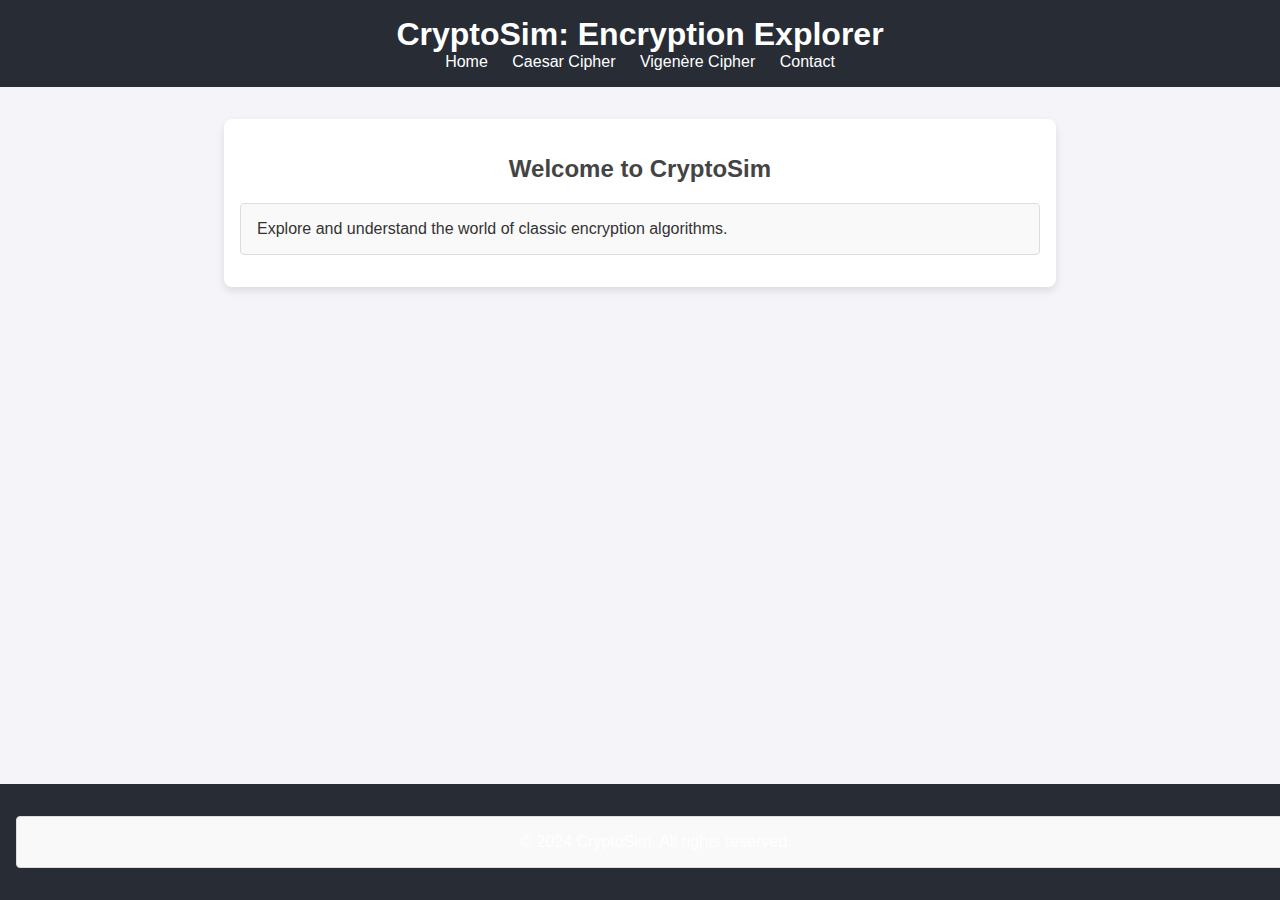
==== p/index.html @ e35a2c0e "First commit" ====
<!DOCTYPE html>
<html lang="en">
<head>
  <meta charset="UTF-8">
  <meta name="viewport" content="width=device-width, initial-scale=1.0">
  <title>CryptoSim: Encryption Explorer</title>
  <link rel="stylesheet" href="s.css">
</head>
<body>
  <header>
    <h1>CryptoSim: Encryption Explorer</h1>
    <nav>
      <ul>
        <li><a href="index.html">Home</a></li>
        <li><a href="caesar.html">Caesar Cipher</a></li>
        <li><a href="vigenere.html">Vigenère Cipher</a></li>
        <li><a href="contact.html">Contact</a></li>
      </ul>
    </nav>
  </header>
  <main>
    <section>
      <h2>Welcome to CryptoSim</h2>
      <p>Explore and understand the world of classic encryption algorithms.</p>
    </section>
  </main>
  <footer>
    <p>&copy; 2024 CryptoSim. All rights reserved.</p>
  </footer>
</body>
</html>
---- p/s.css ----
/* General Styles */
body {
    font-family: Arial, sans-serif;
    background-color: #f4f4f9;
    color: #333;
    margin: 0;
    padding: 0;
  }
  
  header {
    background-color: #282c34;
    color: #fff;
    padding: 1rem;
    text-align: center;
  }
  
  header h1 {
    margin: 0;
    font-size: 2rem;
  }
  
  header nav ul {
    list-style: none;
    padding: 0;
    margin: 0;
  }
  
  header nav ul li {
    display: inline;
    margin: 0 10px;
  }
  
  header nav ul li a {
    color: white;
    text-decoration: none;
  }
  
  main {
    max-width: 800px;
    margin: 2rem auto;
    padding: 1rem;
    background-color: #fff;
    border-radius: 8px;
    box-shadow: 0 4px 8px rgba(0, 0, 0, 0.1);
  }
  
  main h2 {
    text-align: center;
    color: #444;
  }
  
  label {
    display: block;
    margin: 1rem 0 0.5rem;
    font-weight: bold;
  }
  
  input {
    width: 100%;
    padding: 0.5rem;
    margin-bottom: 1rem;
    border: 1px solid #ccc;
    border-radius: 4px;
    font-size: 1rem;
  }
  
  button {
    display: inline-block;
    background-color: #007BFF;
    color: white;
    border: none;
    padding: 0.5rem 1rem;
    font-size: 1rem;
    border-radius: 4px;
    cursor: pointer;
    margin-right: 0.5rem;
  }
  
  button:hover {
    background-color: #0056b3;
  }
  
  h3 {
    margin-top: 2rem;
    color: #444;
  }
  
  p {
    background-color: #f9f9f9;
    padding: 1rem;
    border: 1px solid #ddd;
    border-radius: 4px;
    word-wrap: break-word;
  }
  
  /* Footer Styles */
  footer {
    background-color: #282c34;
    color: white;
    text-align: center;
    padding: 1rem;
    position: fixed;
    bottom: 0;
    width: 100%;
  }
  
  /* Responsive Design */
  @media (max-width: 768px) {
    body {
      font-size: 14px;
    }
  
    main {
      margin: 1rem;
      padding: 1rem;
    }
  
    button {
      width: 100%;
      margin-bottom: 0.5rem;
    }
  }
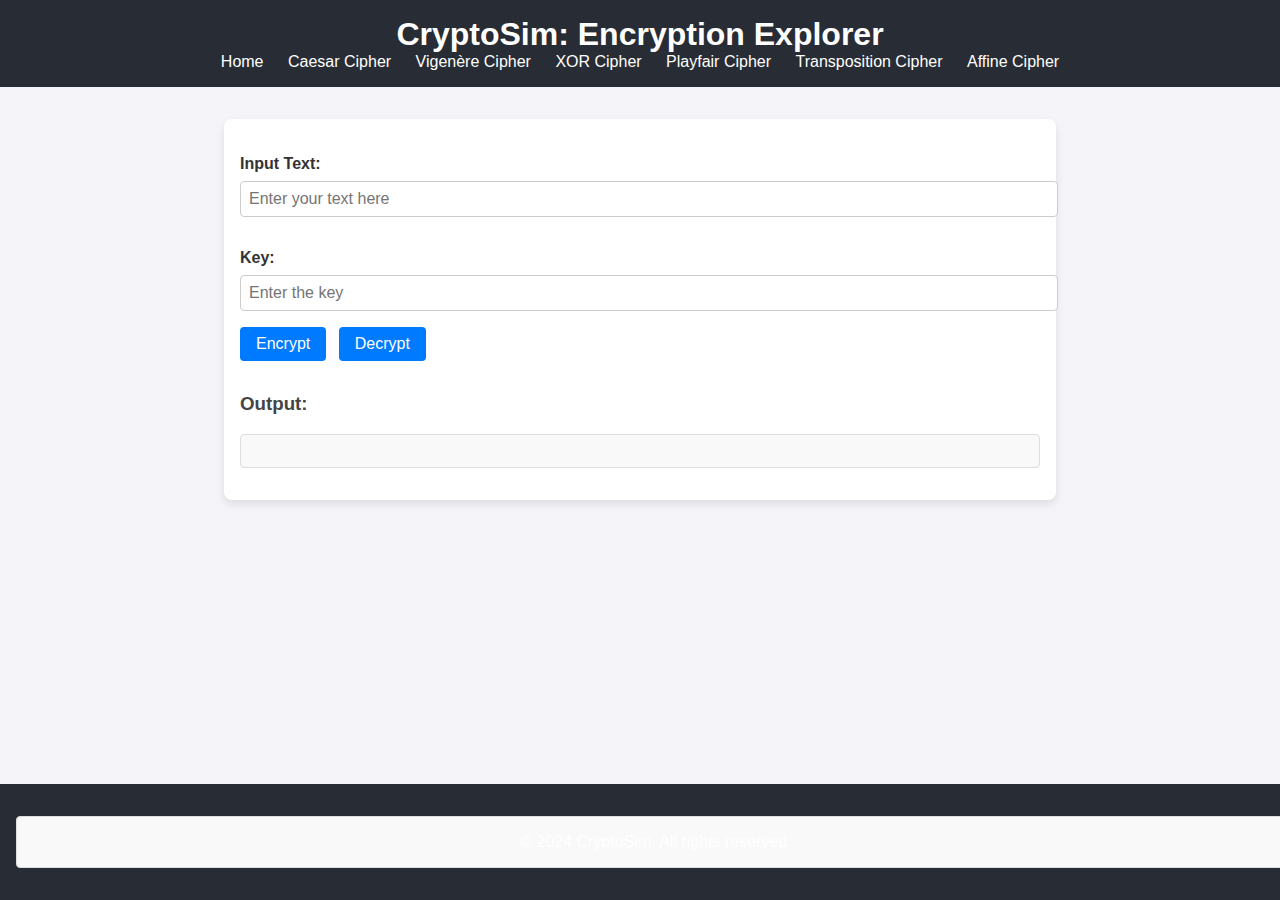
==== commit f0203936: "affine and transposition" ====
--- a/p/index.html
+++ b/p/index.html
@@ -14,18 +14,31 @@
         <li><a href="index.html">Home</a></li>
         <li><a href="caesar.html">Caesar Cipher</a></li>
         <li><a href="vigenere.html">Vigenère Cipher</a></li>
-        <li><a href="contact.html">Contact</a></li>
+        <li><a href="xor.html">XOR Cipher</a></li>
+        <li><a href="playfair.html">Playfair Cipher</a></li>
+        <li><a href="transposition.html">Transposition Cipher</a></li>
+        <li><a href="affine.html">Affine Cipher</a></li>
       </ul>
     </nav>
   </header>
   <main>
     <section>
-      <h2>Welcome to CryptoSim</h2>
-      <p>Explore and understand the world of classic encryption algorithms.</p>
+      <h2 id="cipher-title"></h2>
+      <label for="plaintext">Input Text:</label>
+      <input type="text" id="plaintext" placeholder="Enter your text here">
+      <br>
+      <label id="key-label" for="key">Key:</label>
+      <input type="text" id="key" placeholder="Enter the key">
+      <br>
+      <button onclick="encrypt()">Encrypt</button>
+      <button onclick="decrypt()">Decrypt</button>
+      <h3>Output:</h3>
+      <p id="output"></p>
     </section>
   </main>
   <footer>
     <p>&copy; 2024 CryptoSim. All rights reserved.</p>
   </footer>
+  <script src="scripts.js"></script>
 </body>
 </html>
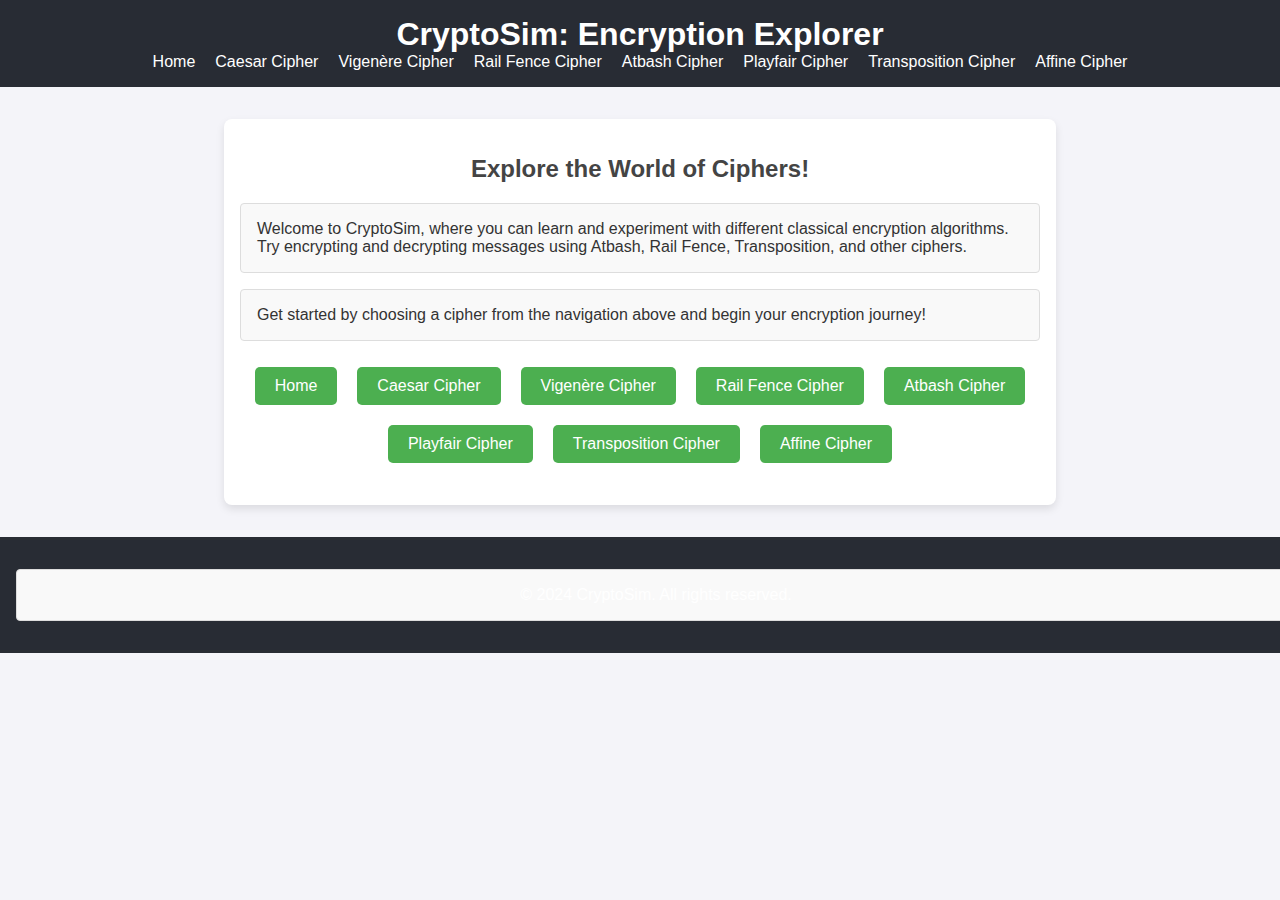
==== commit e9e18592: "ALmost" ====
--- a/p/index.html
+++ b/p/index.html
@@ -14,7 +14,8 @@
         <li><a href="index.html">Home</a></li>
         <li><a href="caesar.html">Caesar Cipher</a></li>
         <li><a href="vigenere.html">Vigenère Cipher</a></li>
-        <li><a href="xor.html">XOR Cipher</a></li>
+        <li><a href="rail.html">Rail Fence Cipher</a></li>
+        <li><a href="atbash.html">Atbash Cipher</a></li>
         <li><a href="playfair.html">Playfair Cipher</a></li>
         <li><a href="transposition.html">Transposition Cipher</a></li>
         <li><a href="affine.html">Affine Cipher</a></li>
@@ -23,18 +24,24 @@
   </header>
   <main>
     <section>
-      <h2 id="cipher-title"></h2>
-      <label for="plaintext">Input Text:</label>
-      <input type="text" id="plaintext" placeholder="Enter your text here">
-      <br>
-      <label id="key-label" for="key">Key:</label>
-      <input type="text" id="key" placeholder="Enter the key">
-      <br>
-      <button onclick="encrypt()">Encrypt</button>
-      <button onclick="decrypt()">Decrypt</button>
-      <h3>Output:</h3>
-      <p id="output"></p>
-    </section>
+        <h2>Explore the World of Ciphers!</h2>
+        <p>Welcome to CryptoSim, where you can learn and experiment with different classical encryption algorithms. Try encrypting and decrypting messages using Atbash, Rail Fence, Transposition, and other ciphers.</p>
+        <p>Get started by choosing a cipher from the navigation above and begin your encryption journey!</p>
+      </section>
+      <section>
+        <ul>
+          <li><button class="cipher-button" onclick="window.location.href='index.html'">Home</button></li>
+          <li><button class="cipher-button" onclick="window.location.href='caesar.html'">Caesar Cipher</button></li>
+          <li><button class="cipher-button" onclick="window.location.href='vigenere.html'">Vigenère Cipher</button></li>
+
+          <li><button class="cipher-button" onclick="window.location.href='rail.html'">Rail Fence Cipher</button></li>
+          <li><button class="cipher-button" onclick="window.location.href='atbash.html'">Atbash Cipher</button></li>
+          <li><button class="cipher-button" onclick="window.location.href='playfair.html'">Playfair Cipher</button></li>
+          <li><button class="cipher-button" onclick="window.location.href='transposition.html'">Transposition Cipher</button></li>
+          <li><button class="cipher-button" onclick="window.location.href='affine.html'">Affine Cipher</button></li>
+        </ul>
+        
+      </section>
   </main>
   <footer>
     <p>&copy; 2024 CryptoSim. All rights reserved.</p>
--- a/p/s.css
+++ b/p/s.css
@@ -92,6 +92,43 @@
     border-radius: 4px;
     word-wrap: break-word;
   }
+
+/* Basic button styling */
+.cipher-button {
+    background-color: #4CAF50; /* Green background */
+    color: white; /* White text */
+    padding: 10px 20px; /* Padding around the text */
+    margin: 10px; /* Space between buttons */
+    border: none; /* Remove default border */
+    border-radius: 5px; /* Rounded corners */
+    font-size: 16px; /* Larger font size */
+    cursor: pointer; /* Pointer cursor on hover */
+    transition: background-color 0.3s ease; /* Smooth transition for background color */
+  }
+  
+  /* Hover effect for the button */
+  .cipher-button:hover {
+    background-color: #45a049; /* Darker green on hover */
+  }
+  
+  /* Remove list style */
+  ul {
+    list-style-type: none; /* No bullet points */
+    padding: 0;
+  }
+  
+  /* Center buttons horizontally */
+  ul {
+    display: flex;
+    flex-wrap: wrap;
+    justify-content: center;
+  }
+  
+  /* Align buttons neatly */
+  li {
+    display: inline-block;
+  }
+  
   
   /* Footer Styles */
   footer {
@@ -99,7 +136,6 @@
     color: white;
     text-align: center;
     padding: 1rem;
-    position: fixed;
     bottom: 0;
     width: 100%;
   }
